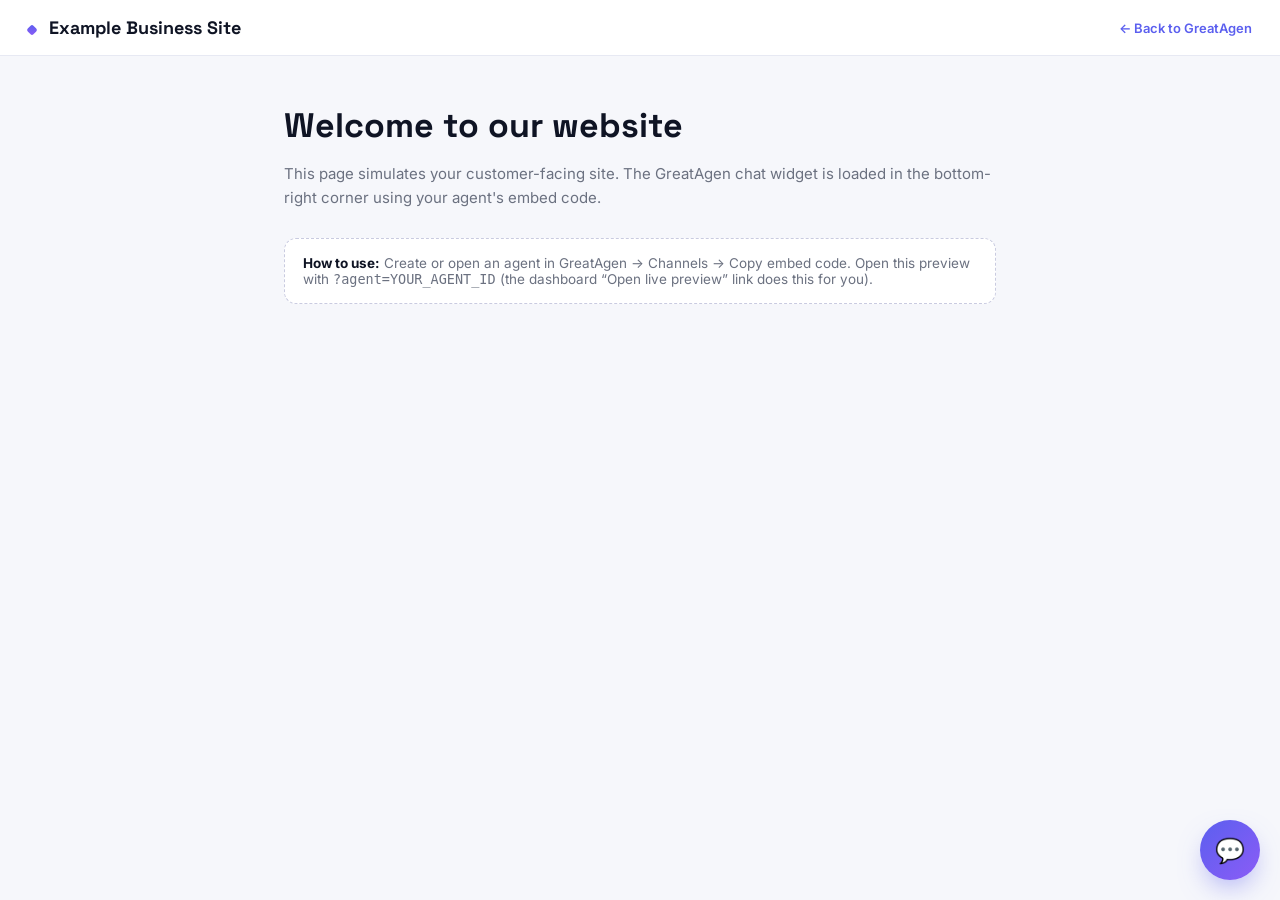
==== widget-demo.html @ 9112578d "Add GreatAgen AI agent dashboard Static dashboard for creating and managing AI agents: role-based ag" ====
<!DOCTYPE html>
<html lang="en">
<head>
<meta charset="UTF-8">
<meta name="viewport" content="width=device-width, initial-scale=1.0">
<title>Your Website — Widget Preview</title>
<link rel="preconnect" href="https://fonts.googleapis.com">
<link href="https://fonts.googleapis.com/css2?family=Space+Grotesk:wght@600;700&family=Inter:wght@400;500;600&display=swap" rel="stylesheet">
<style>
  :root{ --ink:#0B0F19; --grad:linear-gradient(135deg,#5B5FEF,#8B5CF6); }
  *{box-sizing:border-box;}
  body{margin:0;font-family:Inter,system-ui,sans-serif;color:#0F1424;background:#F6F7FB;min-height:100vh;}
  header{background:#fff;border-bottom:1px solid #E7E9F3;padding:16px 28px;display:flex;align-items:center;justify-content:space-between;}
  .brand{font-family:'Space Grotesk',sans-serif;font-weight:700;font-size:18px;}
  .brand span{display:inline-block;width:8px;height:8px;border-radius:2px;background:var(--grad);transform:rotate(45deg);margin-right:8px;}
  main{max-width:760px;margin:0 auto;padding:48px 24px;}
  h1{font-family:'Space Grotesk',sans-serif;font-size:34px;margin:0 0 12px;}
  p{color:#6B7180;line-height:1.6;font-size:15px;}
  .note{margin-top:28px;padding:16px 18px;border:1px dashed #C9CBE0;border-radius:12px;background:#fff;font-size:13.5px;color:#6B7180;}
  .note b{color:#0F1424;}
  a.back{font-size:13px;font-weight:600;color:#5B5FEF;text-decoration:none;}
</style>
</head>
<body>
  <header>
    <div class="brand"><span></span> Example Business Site</div>
    <a class="back" href="index.html">← Back to GreatAgen</a>
  </header>
  <main>
    <h1>Welcome to our website</h1>
    <p>This page simulates your customer-facing site. The GreatAgen chat widget is loaded in the bottom-right corner using your agent's embed code.</p>
    <div class="note">
      <b>How to use:</b> Create or open an agent in GreatAgen → Channels → Copy embed code.
      Open this preview with <code>?agent=YOUR_AGENT_ID</code> (the dashboard “Open live preview” link does this for you).
    </div>
  </main>

  <script>
    (function(){
      const params = new URLSearchParams(location.search);
      const agentId = params.get('agent') || 'agt_support01';
      const s = document.createElement('script');
      s.src = 'js/widget.js';
      s.defer = true;
      s.setAttribute('data-agent-id', agentId);
      document.body.appendChild(s);
    })();
  </script>
</body>
</html>
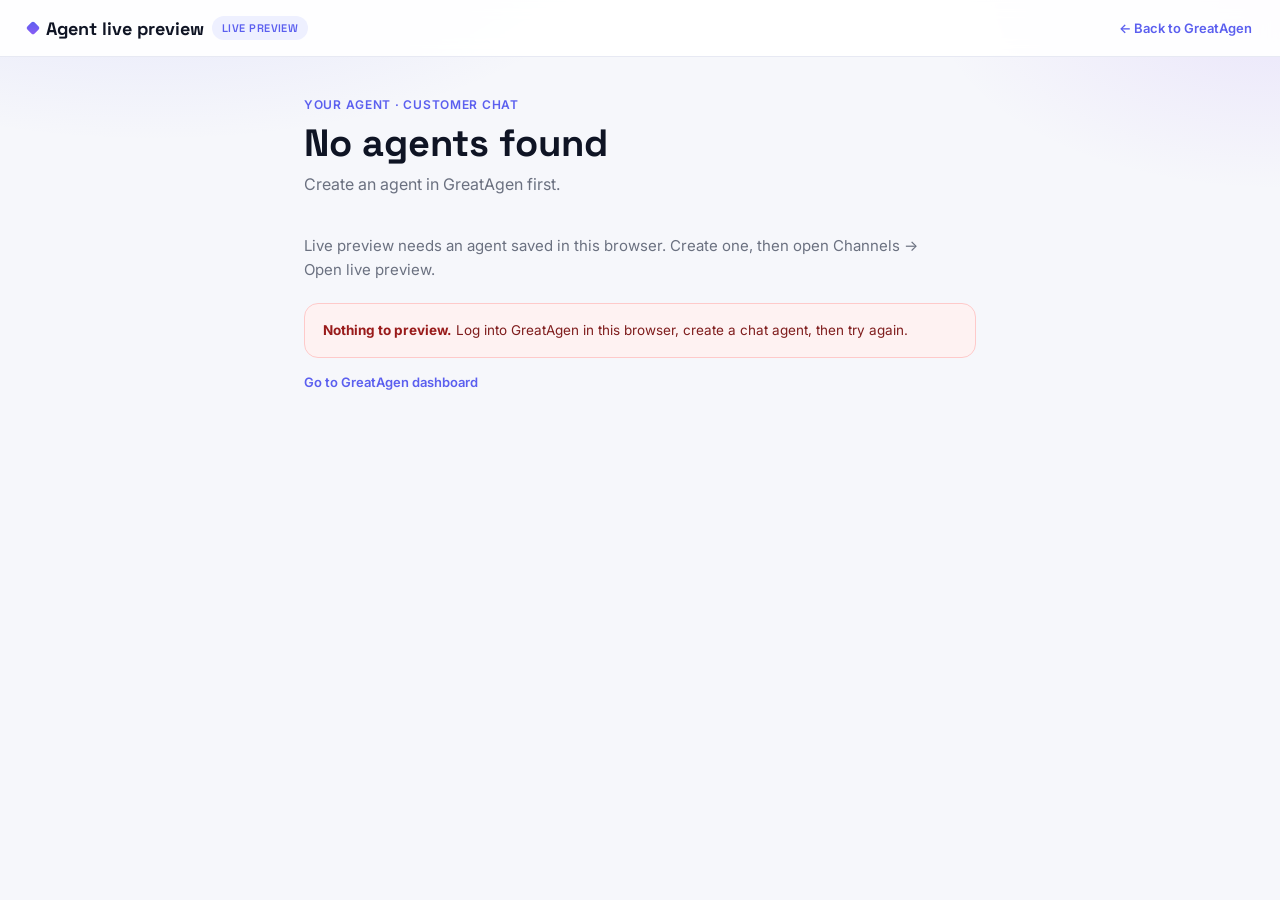
==== commit 3f56d099: "Enable voice notes by default and improve live agent preview. New agents show the widget mic immedia" ====
--- a/widget-demo.html
+++ b/widget-demo.html
@@ -3,47 +3,237 @@
 <head>
 <meta charset="UTF-8">
 <meta name="viewport" content="width=device-width, initial-scale=1.0">
-<title>Your Website — Widget Preview</title>
+<title>Live preview — GreatAgen</title>
 <link rel="preconnect" href="https://fonts.googleapis.com">
 <link href="https://fonts.googleapis.com/css2?family=Space+Grotesk:wght@600;700&family=Inter:wght@400;500;600&display=swap" rel="stylesheet">
 <style>
-  :root{ --ink:#0B0F19; --grad:linear-gradient(135deg,#5B5FEF,#8B5CF6); }
+  :root{
+    --ink:#0B0F19;
+    --muted:#6B7180;
+    --line:#E7E9F3;
+    --grad:linear-gradient(135deg,#5B5FEF,#8B5CF6);
+    --bg:#F6F7FB;
+  }
   *{box-sizing:border-box;}
-  body{margin:0;font-family:Inter,system-ui,sans-serif;color:#0F1424;background:#F6F7FB;min-height:100vh;}
-  header{background:#fff;border-bottom:1px solid #E7E9F3;padding:16px 28px;display:flex;align-items:center;justify-content:space-between;}
-  .brand{font-family:'Space Grotesk',sans-serif;font-weight:700;font-size:18px;}
-  .brand span{display:inline-block;width:8px;height:8px;border-radius:2px;background:var(--grad);transform:rotate(45deg);margin-right:8px;}
-  main{max-width:760px;margin:0 auto;padding:48px 24px;}
-  h1{font-family:'Space Grotesk',sans-serif;font-size:34px;margin:0 0 12px;}
-  p{color:#6B7180;line-height:1.6;font-size:15px;}
-  .note{margin-top:28px;padding:16px 18px;border:1px dashed #C9CBE0;border-radius:12px;background:#fff;font-size:13.5px;color:#6B7180;}
-  .note b{color:#0F1424;}
-  a.back{font-size:13px;font-weight:600;color:#5B5FEF;text-decoration:none;}
+  body{
+    margin:0;
+    font-family:Inter,system-ui,sans-serif;
+    color:#0F1424;
+    background:
+      radial-gradient(900px 420px at 12% -10%, rgba(91,95,239,.14), transparent 55%),
+      radial-gradient(700px 380px at 100% 0%, rgba(139,92,246,.12), transparent 50%),
+      var(--bg);
+    min-height:100vh;
+  }
+  header{
+    background:rgba(255,255,255,.92);
+    backdrop-filter:blur(8px);
+    border-bottom:1px solid var(--line);
+    padding:16px 28px;
+    display:flex;
+    align-items:center;
+    justify-content:space-between;
+    gap:12px;
+  }
+  .brand{font-family:'Space Grotesk',sans-serif;font-weight:700;font-size:18px;display:flex;align-items:center;gap:8px;}
+  .brand-mark{
+    width:10px;height:10px;border-radius:2px;background:var(--grad);
+    transform:rotate(45deg);flex-shrink:0;
+  }
+  .preview-pill{
+    font-size:11px;font-weight:600;letter-spacing:.04em;text-transform:uppercase;
+    color:#5B5FEF;background:#EEF0FF;border-radius:999px;padding:5px 10px;
+  }
+  a.back{font-size:13px;font-weight:600;color:#5B5FEF;text-decoration:none;white-space:nowrap;}
+  main{max-width:720px;margin:0 auto;padding:40px 24px 120px;}
+  .hero-kicker{font-size:12px;font-weight:600;color:#5B5FEF;letter-spacing:.06em;text-transform:uppercase;margin:0 0 10px;}
+  h1{font-family:'Space Grotesk',sans-serif;font-size:clamp(28px,5vw,38px);margin:0 0 8px;line-height:1.15;}
+  .role-line{font-size:16px;color:var(--muted);margin:0 0 18px;}
+  .role-line strong{color:#0F1424;font-weight:600;}
+  .meta{
+    display:flex;flex-wrap:wrap;gap:8px;margin:0 0 22px;
+  }
+  .chip{
+    font-size:12.5px;font-weight:500;color:#3B4154;
+    background:#fff;border:1px solid var(--line);border-radius:999px;padding:6px 12px;
+  }
+  .lead{color:var(--muted);line-height:1.65;font-size:15px;margin:0 0 20px;max-width:40rem;}
+  .status{
+    margin-top:8px;padding:16px 18px;border-radius:14px;border:1px solid var(--line);
+    background:#fff;font-size:13.5px;color:var(--muted);line-height:1.55;
+  }
+  .status b{color:#0F1424;}
+  .status.warn{border-color:#FECACA;background:#FEF2F2;color:#7F1D1D;}
+  .status.warn b{color:#991B1B;}
+  .hint{margin-top:16px;font-size:13px;color:var(--muted);}
+  code{font-size:12px;background:#EEF0FF;padding:2px 6px;border-radius:4px;}
 </style>
 </head>
 <body>
   <header>
-    <div class="brand"><span></span> Example Business Site</div>
+    <div class="brand">
+      <span class="brand-mark" aria-hidden="true"></span>
+      <span id="header-brand">Agent live preview</span>
+      <span class="preview-pill">Live preview</span>
+    </div>
     <a class="back" href="index.html">← Back to GreatAgen</a>
   </header>
   <main>
-    <h1>Welcome to our website</h1>
-    <p>This page simulates your customer-facing site. The GreatAgen chat widget is loaded in the bottom-right corner using your agent's embed code.</p>
-    <div class="note">
-      <b>How to use:</b> Create or open an agent in GreatAgen → Channels → Copy embed code.
-      Open this preview with <code>?agent=YOUR_AGENT_ID</code> (the dashboard “Open live preview” link does this for you).
-    </div>
+    <p class="hero-kicker">Your agent · customer chat</p>
+    <h1 id="agent-name">Loading agent…</h1>
+    <p class="role-line" id="agent-role-line"></p>
+    <div class="meta" id="agent-meta" hidden></div>
+    <p class="lead" id="agent-lead">
+      Opening the live chat widget for this agent. Ask questions the way a customer would on your website.
+    </p>
+    <div class="status" id="agent-status">Looking up this agent in your GreatAgen workspace…</div>
+    <p class="hint" id="agent-hint"></p>
   </main>
 
   <script>
     (function(){
+      const PREVIEW_KEY = 'greatagen_preview_agent';
       const params = new URLSearchParams(location.search);
-      const agentId = params.get('agent') || 'agt_support01';
-      const s = document.createElement('script');
-      s.src = 'js/widget.js';
-      s.defer = true;
-      s.setAttribute('data-agent-id', agentId);
-      document.body.appendChild(s);
+      let requestedId = (params.get('agent') || '').trim();
+      let usedFallback = false;
+
+      function allAgents(){
+        const out = [];
+        const seen = {};
+        try{
+          for(let i = 0; i < localStorage.length; i++){
+            const key = localStorage.key(i);
+            if(!key || key.indexOf('greatagen_agents') !== 0) continue;
+            const list = JSON.parse(localStorage.getItem(key) || '[]');
+            if(!Array.isArray(list)) continue;
+            list.forEach(a => {
+              if(a && a.id && !seen[a.id]){
+                seen[a.id] = true;
+                out.push(a);
+              }
+            });
+          }
+        }catch(e){}
+        return out;
+      }
+
+      function loadAgent(id){
+        if(!id) return null;
+        return allAgents().find(a => a.id === id) || null;
+      }
+
+      function isMessagingAgent(a){
+        const ch = a.channels || [];
+        return ch.includes('Web Chat') || ch.includes('WhatsApp');
+      }
+
+      function pickFallbackAgent(){
+        const list = allAgents();
+        if(!list.length) return null;
+        try{
+          const lastId = localStorage.getItem(PREVIEW_KEY) || '';
+          const last = list.find(a => a.id === lastId);
+          if(last) return last;
+        }catch(e){}
+        return list.find(isMessagingAgent) || list[0];
+      }
+
+      function esc(s){
+        return String(s == null ? '' : s)
+          .replace(/&/g,'&amp;')
+          .replace(/</g,'&lt;')
+          .replace(/>/g,'&gt;')
+          .replace(/"/g,'&quot;');
+      }
+
+      let agent = loadAgent(requestedId);
+      if(!agent){
+        agent = pickFallbackAgent();
+        if(agent){
+          usedFallback = true;
+          requestedId = agent.id;
+          try{
+            const url = new URL(location.href);
+            url.searchParams.set('agent', agent.id);
+            history.replaceState(null, '', url.toString());
+          }catch(e){}
+        }
+      }
+
+      if(agent){
+        try{ localStorage.setItem(PREVIEW_KEY, agent.id); }catch(e){}
+      }
+
+      const nameEl = document.getElementById('agent-name');
+      const roleEl = document.getElementById('agent-role-line');
+      const metaEl = document.getElementById('agent-meta');
+      const statusEl = document.getElementById('agent-status');
+      const hintEl = document.getElementById('agent-hint');
+      const brandEl = document.getElementById('header-brand');
+      const leadEl = document.getElementById('agent-lead');
+
+      if(agent){
+        const name = agent.name || 'Untitled agent';
+        const role = agent.role || 'Assistant';
+        const industry = agent.industry || '';
+        const lang = agent.language || '';
+        const sources = Array.isArray(agent.sources) ? agent.sources.length : 0;
+        const chunks = Array.isArray(agent.knowledgeChunks) ? agent.knowledgeChunks.length : 0;
+        const voiceOn = !!(agent.voiceNotes && agent.voiceNotes.enabled);
+
+        document.title = name + ' — Live preview';
+        brandEl.textContent = name;
+        nameEl.textContent = name;
+        roleEl.innerHTML = '<strong>' + esc(role) + '</strong> agent · ready to chat';
+        leadEl.textContent = 'This is a live preview of ' + name + '. The chat is open in the corner — type or use the mic like a customer on your site.';
+
+        const chips = [];
+        if(industry) chips.push(industry);
+        if(lang) chips.push(lang);
+        chips.push(sources ? sources + ' knowledge source' + (sources === 1 ? '' : 's') : 'No knowledge yet');
+        if(chunks) chips.push(chunks + ' chunks indexed');
+        if(voiceOn) chips.push('Voice notes on');
+        metaEl.hidden = false;
+        metaEl.innerHTML = chips.map(c => '<span class="chip">' + esc(c) + '</span>').join('');
+
+        if(sources || chunks){
+          statusEl.innerHTML = '<b>Live:</b> Answers come from this agent’s knowledge. Chat is open automatically.';
+        }else{
+          statusEl.classList.add('warn');
+          statusEl.innerHTML = '<b>No knowledge yet.</b> The agent can greet you, but will refuse questions until you add a website URL or upload files in GreatAgen.';
+        }
+        if(usedFallback){
+          statusEl.innerHTML =
+            '<b>Auto-selected:</b> No agent ID in the link, so we opened <b>' + esc(name) + '</b>. ' +
+            (sources || chunks
+              ? 'Chat is open automatically.'
+              : 'Add knowledge in GreatAgen for grounded answers.');
+          if(!(sources || chunks)) statusEl.classList.add('warn');
+          else statusEl.classList.remove('warn');
+        }
+        hintEl.innerHTML = 'Agent ID: <code>' + esc(agent.id) + '</code>';
+      }else{
+        nameEl.textContent = 'No agents found';
+        roleEl.textContent = 'Create an agent in GreatAgen first.';
+        leadEl.textContent = 'Live preview needs an agent saved in this browser. Create one, then open Channels → Open live preview.';
+        statusEl.classList.add('warn');
+        statusEl.innerHTML = '<b>Nothing to preview.</b> Log into GreatAgen in this browser, create a chat agent, then try again.';
+        hintEl.innerHTML = '<a class="back" href="index.html">Go to GreatAgen dashboard</a>';
+      }
+
+      const agentId = agent ? agent.id : '';
+      const kb = document.createElement('script');
+      kb.src = 'js/knowledge.js';
+      kb.onload = function(){
+        if(!agentId) return;
+        const s = document.createElement('script');
+        s.src = 'js/widget.js';
+        s.defer = true;
+        s.setAttribute('data-agent-id', agentId);
+        s.setAttribute('data-open', '1');
+        document.body.appendChild(s);
+      };
+      document.body.appendChild(kb);
     })();
   </script>
 </body>
